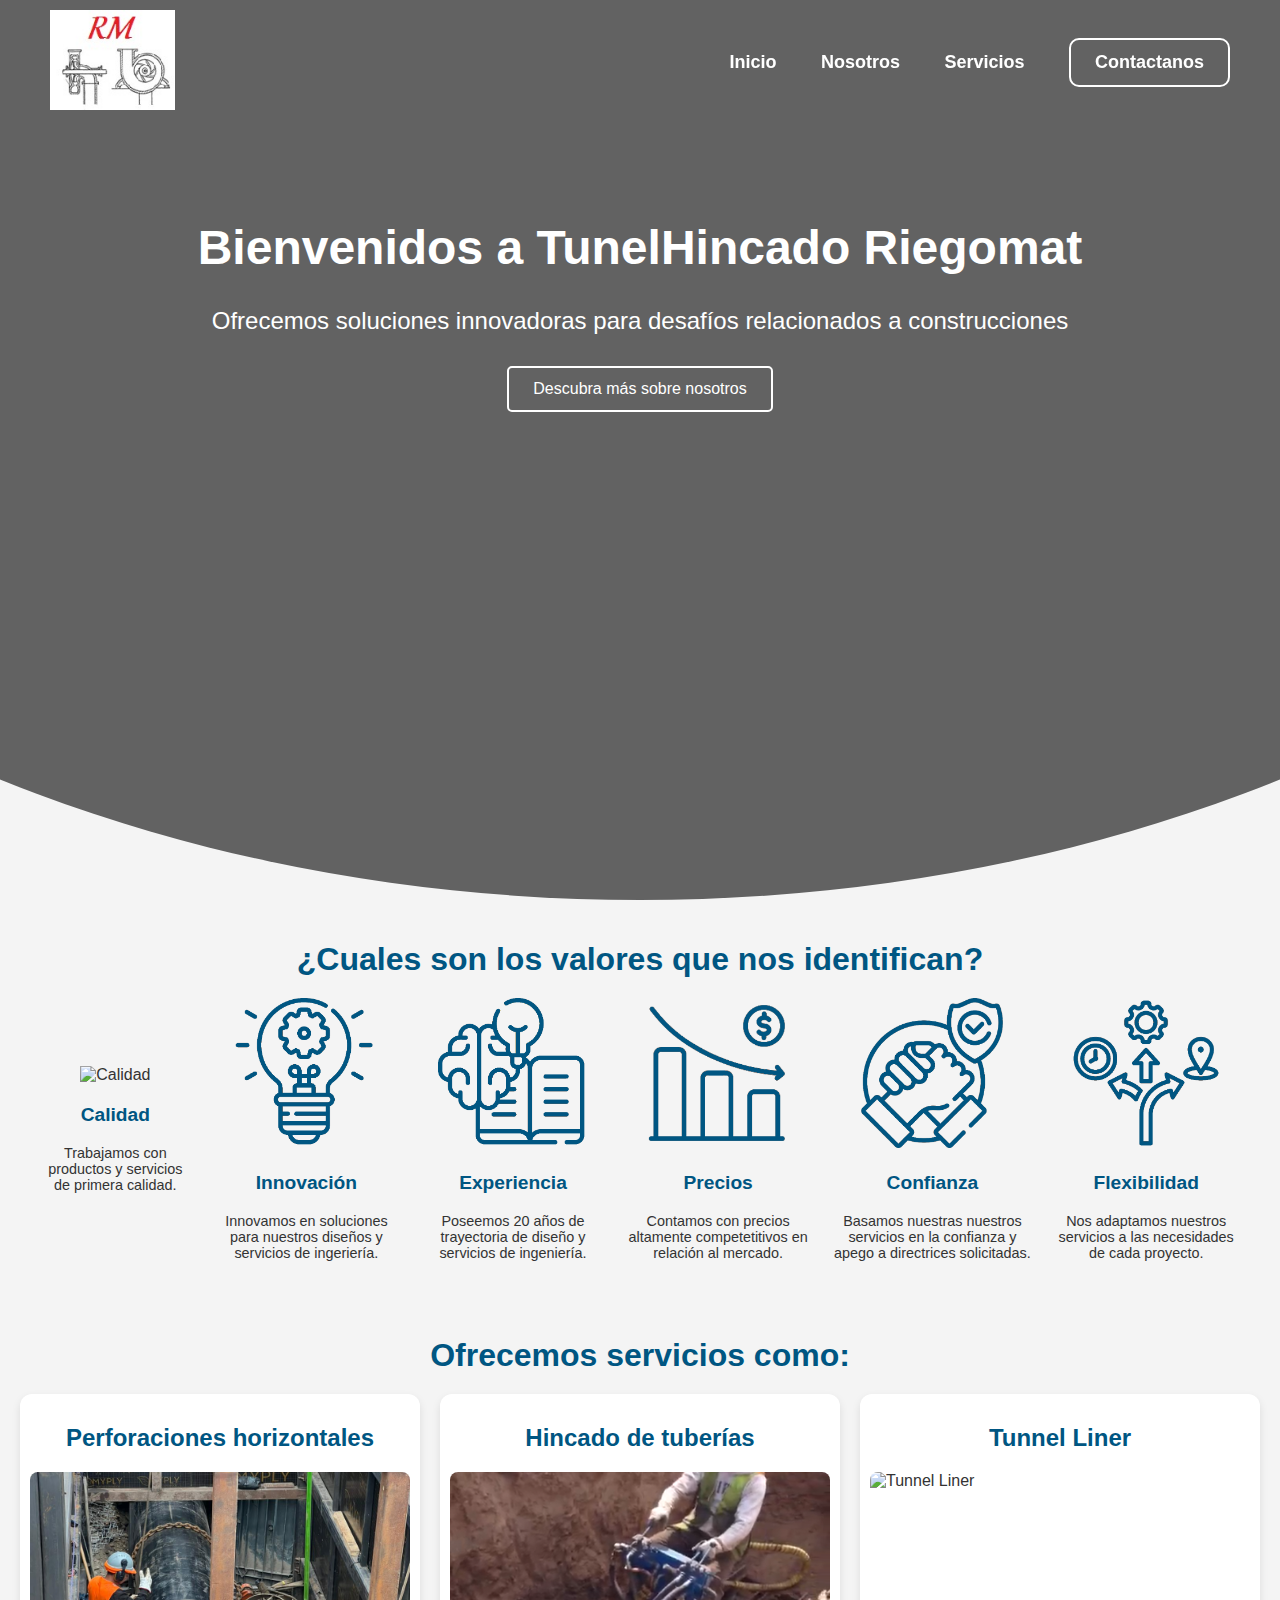
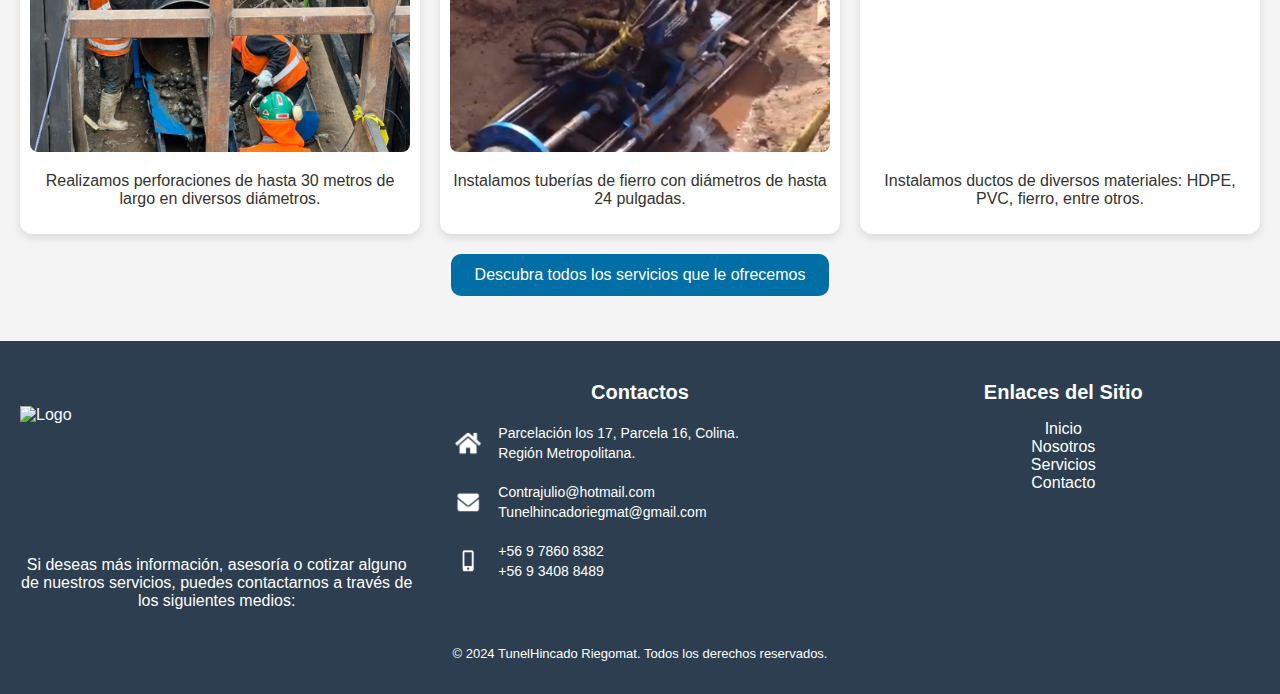
==== index.html @ de8405dd "Cambios de imagenes y ordenamiento" ====
<!DOCTYPE html>
<html lang="es">
<head>
    <meta charset="UTF-8">
    <meta name="viewport" content="width=device-width, initial-scale=1.0">
    <meta http-equiv="X-UA-Compatible" content="IE=edge">
    <title>TunelHincado Riegomat</title>
    <link rel="stylesheet" href="desings/web.css">
    <link rel="stylesheet" href="desings/presentation.css">
    <link rel="stylesheet" href="desings/trasparentNavBar.css">
    <link rel="stylesheet" href="desings/footer.css">
    <!--
    <meta name="description" content="Somos una empresa especializada en el sector de 
    Perforaciones horizontales, Hincado de tuberías, Contrucción de pozos profundos, etc.">
    <meta property="og:title" content="TunelHincado Riegomat | Especializados en Obras Civiles y soluciones innovadoras">
    <meta property="og:description" content="Somos una empresa especializada en el sector de 
    Perforaciones horizontales, Hincado de tuberías, Contrucción de pozos profundos, etc.">
    <meta property="og:url" content="https://www.tunelhincadoriegomat.cl/">-->
</head>
<body>
    <!-- Navegación Sticky -->
    <nav>
        <div class="logo-container">
            <a href="index.html"><img src="imagenes/Logos/icono1.jpg" alt="Logo"></a>
        </div>
        <div>
            <a href="index.html">Inicio</a>
            <a href="Information.html">Nosotros</a>
            <a href="service.html">Servicios</a>
            <a><button class="quote-btn" onclick="window.location.href='quote.html'">Contactanos</button></a>
        </div>
    </nav>

    <!-- Primera vista (Presentación) -->
    <section class="hero">
        <video autoplay muted loop>
            <source src="imagenes/video-presentacion.mp4" type="video/mp4">
            Tu navegador no soporta el video.
        </video>

        <div class="hero-content">
            <h1>Bienvenidos a TunelHincado Riegomat</h1>
            <p>Ofrecemos soluciones innovadoras para desafíos relacionados a construcciones</p>
            <button class="hero-btn" onclick="window.location.href='information.html'">Descubra más sobre nosotros</button>
        </div>        
    </section>

    <!-- Contenido Principal -->
    <div class="ranked-container">
        <h1>¿Cuales son los valores que nos identifican?</h1>
        <div class="values-container">
            <div class="value-item">
                <img src="imagenes/iconos/calidad.png" alt="Calidad">
                <h3>Calidad</h3>
                <p>Trabajamos con productos y servicios de primera calidad.</p>
            </div>
            <div class="value-item">
                <img src="imagenes/Iconos/innovacion.png" alt="Innovación">
                <h3>Innovación</h3>
                <p>Innovamos en soluciones para nuestros diseños y servicios de ingeriería.</p>
            </div>
            <div class="value-item">
                <img src="imagenes/Iconos/experiencia.png" alt="Experiencia">
                <h3>Experiencia</h3>
                <p>Poseemos 20 años de trayectoria de diseño y servicios de ingeniería.</p>
            </div>
            <div class="value-item">
                <img src="imagenes/Iconos/precios.png" alt="Precios">
                <h3>Precios</h3>
                <p>Contamos con precios altamente competetitivos en relación al mercado.</p>
            </div>
            <div class="value-item">
                <img src="imagenes/Iconos/confianza.png" alt="Confianza">
                <h3>Confianza</h3>
                <p>Basamos nuestras nuestros servicios en la confianza y apego a directrices solicitadas.</p>
            </div>
            <div class="value-item">
                <img src="imagenes/Iconos/flexibilidad.png" alt="Flexibilidad">
                <h3>Flexibilidad</h3>
                <p>Nos adaptamos nuestros servicios a las necesidades de cada proyecto.</p>
            </div>
        </div>
    </div>

    <!-- Contenido Principal -->
    <h1>Ofrecemos servicios como:</h1>
    <div class="main-container">
        <article>
            <h2>Perforaciones horizontales</h2>
            <img id="slider-1" src="../imagenes/Servicios/Tuneleras/Perforación Horizontal/1.jpeg" alt="Perforaciones Horizontales">
            <p>Realizamos perforaciones de hasta 30 metros de largo en diversos diámetros.</p>
        </article>

        <article>
            <h2>Hincado de tuberías</h2>
            <img  id="slider-2" src="../imagenes/Servicios/Tuneleras/Hincado de Tuberías/1.png" alt="Hincado de Tuberías">
            <p>Instalamos tuberías de fierro con diámetros de hasta 24 pulgadas.</p>
        </article>

        <article>
            <h2>Tunnel Liner</h2>
            <img  id="slider-3" src="../imagenes/Servicios/Tunnel liner/1.png" alt="Tunnel Liner">
            <p>Instalamos ductos de diversos materiales: HDPE, PVC, fierro, entre otros.</p>
        </article>
    </div>

    <div class="container">
        <button class="btn" onclick="window.location.href='service.html'">Descubra todos los servicios que le ofrecemos</button>
    </div>

    <!-- Pie de Página -->
    <footer>
        <div class="footer-container">
            <!-- Información -->
            <div class="footer-section">
                <img src="imagenes/logos/icono1.jpg" alt="Logo" class="footer-logo">
                <p class="centerText">
                    Si deseas más información, asesoría o cotizar alguno de nuestros servicios, 
                    puedes contactarnos a través de los siguientes medios:
                </p>
            </div>

            <!-- Contacto -->
            <div class="footer-section">
                <h3>Contactos</h3>
                <div class="contact-container">
                    <div class="contact-info">
                        <img src="imagenes/Iconos/house1.png" alt="Icono dirección">
                        <p>Parcelación los 17, Parcela 16, Colina.<br>Región Metropolitana.</p>
                    </div>
                    <div class="contact-info">
                        <img src="imagenes/Iconos/mail1.png" alt="Icono correo">
                        <p><a href="mailto:Contrajulio@hotmail.com">Contrajulio@hotmail.com</a><br>
                            <a href="mailto:Tunelhincadoriegmat@gmail.com">Tunelhincadoriegmat@gmail.com</a></p>
                    </div>
                    <div class="contact-info">
                        <img src="imagenes/Iconos/cellphone1.png" alt="Icono celular">
                        <p><a href="tel:+56978608382">+56 9 7860 8382</a><br>
                            <a href="tel:+56934088489">+56 9 3408 8489</a></p>
                    </div>
                </div>
            </div>
    
            <!-- Enlaces del sitio -->
            <div class="footer-section">
                <h3>Enlaces del Sitio</h3>
                <ul>
                    <li><a href="index.html">Inicio</a></li>
                    <li><a href="Information.html">Nosotros</a></li>
                    <li><a href="service.html">Servicios</a></li>
                    <li><a href="quote.html">Contacto</a></li>
                </ul>
            </div>
        </div>
        <div style="text-align: center;">
            <p>© 2024 TunelHincado Riegomat. Todos los derechos reservados.</p>
        </div>
    </footer>

    <script>
        document.addEventListener("DOMContentLoaded", () => {
            const navbar = document.querySelector("nav");
        
            window.addEventListener("scroll", () => {
                if (window.scrollY > 0) {
                    navbar.classList.add("scrolled");
                } else {
                    navbar.classList.remove("scrolled");
                }
            });
        });
    </script>

    <script>
        document.addEventListener('DOMContentLoaded', function() {
        const quoteBtn = document.querySelector('.quote-btn');
        
        quoteBtn.addEventListener('click', function() {
            quoteBtn.classList.add('active');
        });
        });
    </script>
    <script>
        const imagesSlider1 = [
        "../imagenes/Servicios/Tuneleras/Perforación Horizontal/1.jpeg",
        "../imagenes/Servicios/Tuneleras/Perforación Horizontal/3.jpg",
        "../imagenes/Servicios/Tuneleras/Perforación Horizontal/5.jpg",
        ];

        const imagesSlider2 = [
        "../imagenes/Servicios/Tuneleras/Hincado de Tuberías/1.png",
        "../imagenes/Servicios/Tuneleras/Hincado de Tuberías/2.jpg",
        "../imagenes/Servicios/Tuneleras/Hincado de Tuberías/3.jpeg",
        "../imagenes/Servicios/Tuneleras/Hincado de Tuberías/4.jpeg",
        ];

        let currentIndex1 = 0;
        let currentIndex2 = 0;

        const slider1 = document.getElementById('slider-1');
        const slider2 = document.getElementById('slider-2');

        slider1.classList.add('fade');
        slider2.classList.add('fade');

        function changeImage() {
        slider1.style.opacity = 0;
        slider2.style.opacity = 0;

        setTimeout(() => {
            currentIndex1 = (currentIndex1 + 1) % imagesSlider1.length;
            slider1.src = imagesSlider1[currentIndex1];

            currentIndex2 = (currentIndex2 + 1) % imagesSlider2.length;
            slider2.src = imagesSlider2[currentIndex2];

            slider1.onload = () => {
            slider1.style.opacity = 1;
            };

            slider2.onload = () => {
            slider2.style.opacity = 1;
            };
            }, 1000);
        }
        setInterval(changeImage, 5000);
    </script>
</body>
</html>
---- desings/web.css ----
/* Estilo general */
body, html {
    margin: 0;
    padding: 0;
    font-family: 'Roboto', sans-serif;
    background-color: #f4f4f4;
    color: #333;
}

/* Diseño del subtitulo del body */
h1 {
    font-size: 2rem;
    text-align: center;
    color: #005682;
    margin-bottom: 0.5px;
}

h2 {
    font-size: 1.5rem;
    text-align: center;
    color: #005682;
    margin-bottom: 0.5px;
}

.container {
    text-align: center;
}

.btn {
    background-color: #016ea5;
    color: white;
    border: none;
    padding: 12px 24px;
    font-size: 16px;
    cursor: pointer;
    border-radius: 10px;
    transition: background-color 0.3s ease, transform 0.2s ease;
    margin-bottom: 45px; 
}

.btn:hover {
    background-color: #003955;
    transform: scale(1.05);
}


/* Contenedor principal */
.main-container {
    display: flex;
    justify-content: space-between;
    flex-wrap: wrap;
    padding: 20px 20px;
    gap: 20px;
}

/* Diseño para los artículos */
.main-container article {
    flex: 1;
    background-color: white;
    padding: 10px;
    border-radius: 12px;
    box-shadow: 0 4px 8px rgba(0, 0, 0, 0.1);
    transition: transform 0.3s ease, box-shadow 0.3s ease;
}

/* animación de los articulos */
.main-container article:hover {
    transform: translateY(-10px);
    box-shadow: 0 8px 16px rgba(0, 0, 0, 0.2);
}

/* diseño de las imagenes en los articulos */
.main-container article img {
    display: block;
    margin: 20px auto;
    height: 280px;
    width: 100%;
    object-fit: cover;
    border-radius: 8px;
}

/* diseño del subtitulo en los articulos */
.main-container article h2 {
    color: #005682;
    text-align: center;
}

/* diseño del cuerpo en los articulos */
.main-container article p {
    text-align: center;
}

.fade {
    transition: opacity 1s ease-in-out;
  }
---- desings/presentation.css ----
/* Hero Section */
.hero {
    position: relative;
    display: flex;
    justify-content: center;
    align-items: center;
    text-align: center;
    clip-path: ellipse(100% 100% at 50% 0%);
    overflow: hidden;
    height: 100vh;
    padding: 0 10%; /* Añadir padding para mantener el margen */
}

.hero video {
    position: absolute;
    top: 0;
    left: 0;
    width: 100%; /* Aumentar el ancho del video */
    height: 100%;
    object-fit: cover;
    z-index: -1;
}

/* Contenido del Hero */
.hero-content {
    position: absolute;
    top: 0;
    left: 0;
    width: 100%;
    height: 100%;
    background: rgba(0, 0, 0, 0.6);
}

/* Título */
.hero h1 {
    margin-top: 220px;
    font-size: 3rem;
    font-weight: bold;
    color: #fff;
    margin-bottom: 10px;
}

/* Descripción */
.hero p {
    font-size: 1.5rem;
    line-height: 1.8;
    color: #fff;
}

/* Botón Hero */
.hero-btn {
    background-color: transparent;
    color: white;
    border: 2px solid white;
    padding: 12px 24px;
    font-size: 16px;
    cursor: pointer;
    border-radius: 5px;
    transition: background-color 0.3s ease, transform 0.2s ease;
    margin-bottom: 45px;
}

.ranked-container {
    padding: 20px;
    text-align: center;
}

.values-container {
    display: flex;
    flex-direction: row;
    justify-content: space-around;
    flex-wrap: nowrap;
    align-items: center;
    gap: 20px;
    margin: 20px;
}

.value-item {
    text-align: center;
    max-width: 200px;
}

.value-item img {
    width: 150px;
    height: 150px;
}

.value-item h3 {
    color: #005682;
    font-size: 1.2rem;
}

.value-item p {
    font-size: 0.9rem;
    color: #333;
}
---- desings/trasparentNavBar.css ----
/* Barra de navegación */
    nav {
        position: fixed;
        top: 0;
        left: 0;
        right: 0;
        z-index: 10;
        display: flex;
        justify-content: space-between;
        align-items: center;
        background-color: transparent;
        padding: 10px 30px;
        transition: background-color 0.3s ease;
    }

    /* Estado al desplazarse */
    nav.scrolled {
        background-color: white;
        box-shadow: 0 8px 10px rgba(0, 0, 0, 0.2);
    }

    nav.scrolled a {
        color: black;
    }

    /* tamaño del logo */
    nav .logo-container img {
        height: 100px;
        width: auto;
    }

    /* diseño de las opciones del navegador */
    nav a {
        color: white;
        text-decoration: none;
        margin: 0 20px;
        font-weight: bold;
        font-size: 18px;
        transition: color 0.3s ease-in-out;
    }

    /* animación del navegador */
    nav a:hover {
        color: #ffc107;
    }

    .quote-btn {
        background-color: transparent;
        color: white;
        border: 2px solid white;
        padding: 12px 24px;
        font-size: 18px;
        font-weight: bold;
        cursor: pointer;
        border-radius: 10px;
        transition: background-color 0.3s ease, transform 0.2s ease;
    }

    .quote-btn:hover {
        background-color: red;
        color: white;
    }
      
    .quote-btn.active {
        background-color: red;
        color: white;
    }

    nav.scrolled .quote-btn { 
        color: black; 
        border-color: black; 
    }
---- desings/footer.css ----
/* Estilo general del pie de página */
footer {
    background-color: #2C3E50;
    color: white;
    padding: 20px;
    font-size: 16px;
}

/* contenedores del footer */
.footer-container {
    display: flex;
    flex-wrap: wrap;
    gap: 30px;
    justify-content: space-between;
}

/* Logo en el footer */
.footer-logo {
    display: block;
    margin: 45px auto 20px;
    height: 130px;
    width: auto;
}

/* diseño de cada sección (Indicaciones, contactos y enlaces) */
.footer-section {
    flex: 1;
    flex-direction: column;
    align-items: flex-start;
    gap: 15px;
    min-width: 250px;
}

/* diseño de los encabezados en cada sección */
.footer-section h3 {
    font-size: 20px;
    margin-bottom: 10px;
    text-align: center;
}

.centerText {
    text-align: center;
}

/* diseños de la lista desordenada en enlaces */
.footer-section ul {
    list-style: none;
    padding: 0;
    text-align: center;
}

/* diseño del link en las listas */
.footer-section ul li a {
    text-decoration: none;
    color: white;
}

/* animación del link en las listas */
.footer-section ul li a:hover {
    color: #fff;
}

/* Contacto horizontal */
.contact-container {
    display: flex;
    flex-direction: column;
    align-items: flex-start;
}

.contact-info {
    display: flex;
    align-items: center;
    gap: 15px;
    margin: 10px;
}

.contact-info p {
    margin: 0;
    font-size: 14px;
    line-height: 1.4;
    color: white;
}

.contact-info a {
    text-decoration: none;
    color: white;
}

.contact-info a:hover {
    text-decoration: underline;
    color: #aaa;
}

/* Diseño y tamaño de la imagen de contactos */
.contact-info img {
    width: 30px;
    height: 30px;
}

/* Derechos reservados */
footer div[style="text-align: center;"] {
    margin-top: 20px;
    font-size: 13px;
    color: white;
}
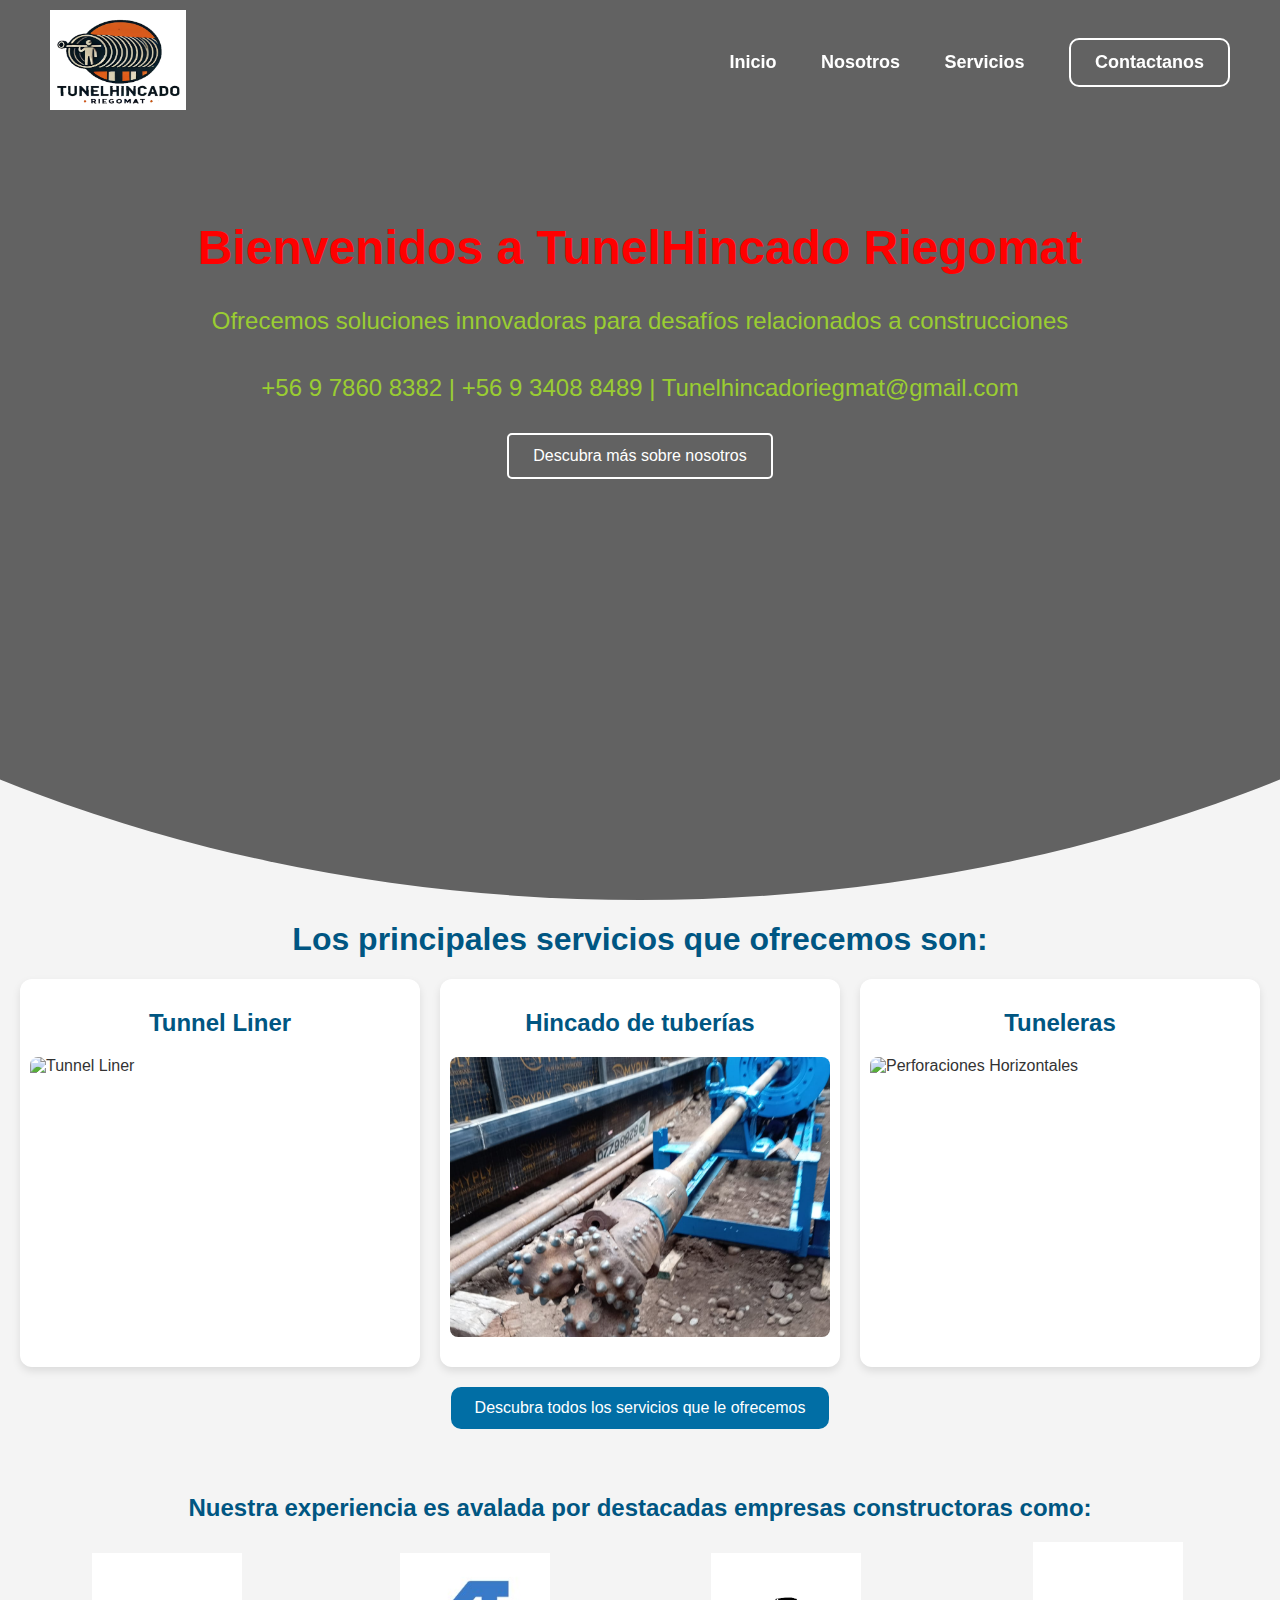
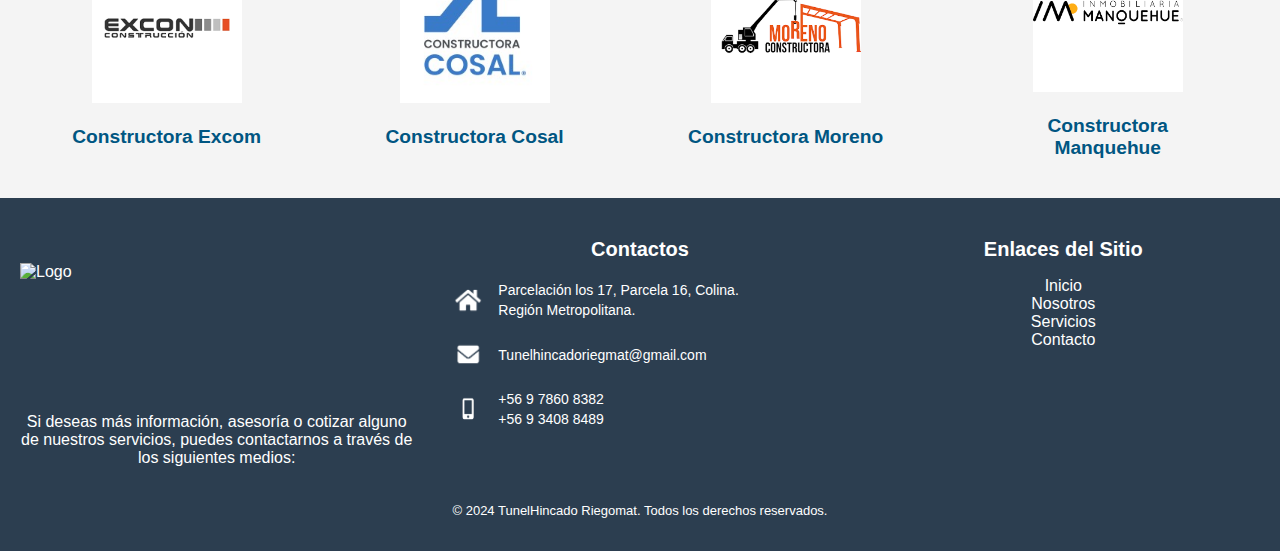
==== commit e508b25a: "Término de la página web" ====
--- a/index.html
+++ b/index.html
@@ -21,7 +21,7 @@
     <!-- Navegación Sticky -->
     <nav>
         <div class="logo-container">
-            <a href="index.html"><img src="imagenes/Logos/icono1.jpg" alt="Logo"></a>
+            <a href="index.html"><img src="imagenes/Logos/icono1.png" alt="Logo"></a>
         </div>
         <div>
             <a href="index.html">Inicio</a>
@@ -41,71 +41,54 @@
         <div class="hero-content">
             <h1>Bienvenidos a TunelHincado Riegomat</h1>
             <p>Ofrecemos soluciones innovadoras para desafíos relacionados a construcciones</p>
+            <p>+56 9 7860 8382 | +56 9 3408 8489 | Tunelhincadoriegmat@gmail.com</p>
             <button class="hero-btn" onclick="window.location.href='information.html'">Descubra más sobre nosotros</button>
         </div>        
     </section>
 
     <!-- Contenido Principal -->
-    <div class="ranked-container">
-        <h1>¿Cuales son los valores que nos identifican?</h1>
-        <div class="values-container">
-            <div class="value-item">
-                <img src="imagenes/iconos/calidad.png" alt="Calidad">
-                <h3>Calidad</h3>
-                <p>Trabajamos con productos y servicios de primera calidad.</p>
-            </div>
-            <div class="value-item">
-                <img src="imagenes/Iconos/innovacion.png" alt="Innovación">
-                <h3>Innovación</h3>
-                <p>Innovamos en soluciones para nuestros diseños y servicios de ingeriería.</p>
-            </div>
-            <div class="value-item">
-                <img src="imagenes/Iconos/experiencia.png" alt="Experiencia">
-                <h3>Experiencia</h3>
-                <p>Poseemos 20 años de trayectoria de diseño y servicios de ingeniería.</p>
-            </div>
-            <div class="value-item">
-                <img src="imagenes/Iconos/precios.png" alt="Precios">
-                <h3>Precios</h3>
-                <p>Contamos con precios altamente competetitivos en relación al mercado.</p>
-            </div>
-            <div class="value-item">
-                <img src="imagenes/Iconos/confianza.png" alt="Confianza">
-                <h3>Confianza</h3>
-                <p>Basamos nuestras nuestros servicios en la confianza y apego a directrices solicitadas.</p>
-            </div>
-            <div class="value-item">
-                <img src="imagenes/Iconos/flexibilidad.png" alt="Flexibilidad">
-                <h3>Flexibilidad</h3>
-                <p>Nos adaptamos nuestros servicios a las necesidades de cada proyecto.</p>
-            </div>
-        </div>
-    </div>
-
-    <!-- Contenido Principal -->
-    <h1>Ofrecemos servicios como:</h1>
+    <h1>Los principales servicios que ofrecemos son:</h1>
     <div class="main-container">
-        <article>
-            <h2>Perforaciones horizontales</h2>
-            <img id="slider-1" src="../imagenes/Servicios/Tuneleras/Perforación Horizontal/1.jpeg" alt="Perforaciones Horizontales">
-            <p>Realizamos perforaciones de hasta 30 metros de largo en diversos diámetros.</p>
-        </article>
-
-        <article>
-            <h2>Hincado de tuberías</h2>
-            <img  id="slider-2" src="../imagenes/Servicios/Tuneleras/Hincado de Tuberías/1.png" alt="Hincado de Tuberías">
-            <p>Instalamos tuberías de fierro con diámetros de hasta 24 pulgadas.</p>
-        </article>
-
         <article>
             <h2>Tunnel Liner</h2>
             <img  id="slider-3" src="../imagenes/Servicios/Tunnel liner/1.png" alt="Tunnel Liner">
-            <p>Instalamos ductos de diversos materiales: HDPE, PVC, fierro, entre otros.</p>
+        </article>
+
+        <article>
+            <h2>Hincado de tuberías</h2>
+            <img  id="slider-2" src="../imagenes/FotosInicio/2.jpeg" alt="Hincado de Tuberías">
+        </article>
+
+        <article>
+            <h2>Tuneleras</h2>
+            <img id="slider-1" src="../imagenes/Servicios/Tuneleras/Perforación Horizontal/1.jpg" alt="Perforaciones Horizontales">
         </article>
     </div>
 
     <div class="container">
         <button class="btn" onclick="window.location.href='service.html'">Descubra todos los servicios que le ofrecemos</button>
+    </div>
+
+    <div>
+        <h2>Nuestra experiencia es avalada por destacadas empresas constructoras como:</h2>
+        <div class="companies-container">
+            <div class="companies-item">
+                <img src="imagenes/Logos/excom-logo.png" alt="Constructora Excom">
+                <h3>Constructora Excom</h3>
+            </div>
+            <div class="companies-item">
+                <img src="imagenes/Logos/cosal-logo.jpeg" alt="Constructora Cosal">
+                <h3>Constructora Cosal</h3>
+            </div>
+            <div class="companies-item">
+                <img src="imagenes/Logos/moreno-logo.png" alt="Constructora Moreno">
+                <h3>Constructora Moreno</h3>
+            </div>
+            <div class="companies-item">
+                <img src="imagenes/Logos/logo-manquehue.png" alt="Constructora Manquehue">
+                <h3>Constructora Manquehue</h3>
+            </div>
+        </div>
     </div>
 
     <!-- Pie de Página -->
@@ -113,7 +96,7 @@
         <div class="footer-container">
             <!-- Información -->
             <div class="footer-section">
-                <img src="imagenes/logos/icono1.jpg" alt="Logo" class="footer-logo">
+                <img src="imagenes/logos/icono1.png" alt="Logo" class="footer-logo">
                 <p class="centerText">
                     Si deseas más información, asesoría o cotizar alguno de nuestros servicios, 
                     puedes contactarnos a través de los siguientes medios:
@@ -130,8 +113,7 @@
                     </div>
                     <div class="contact-info">
                         <img src="imagenes/Iconos/mail1.png" alt="Icono correo">
-                        <p><a href="mailto:Contrajulio@hotmail.com">Contrajulio@hotmail.com</a><br>
-                            <a href="mailto:Tunelhincadoriegmat@gmail.com">Tunelhincadoriegmat@gmail.com</a></p>
+                        <p><a href="mailto:Tunelhincadoriegmat@gmail.com">Tunelhincadoriegmat@gmail.com</a></p>
                     </div>
                     <div class="contact-info">
                         <img src="imagenes/Iconos/cellphone1.png" alt="Icono celular">
@@ -170,60 +152,75 @@
             });
         });
     </script>
-
     <script>
+            document.addEventListener('DOMContentLoaded', function() {
+            const quoteBtn = document.querySelector('.quote-btn');
+            
+            quoteBtn.addEventListener('click', function() {
+                quoteBtn.classList.add('active');
+            });
+            });
+        </script>
+    <!--
+        <script>
         document.addEventListener('DOMContentLoaded', function() {
-        const quoteBtn = document.querySelector('.quote-btn');
-        
-        quoteBtn.addEventListener('click', function() {
-            quoteBtn.classList.add('active');
-        });
+            // Imágenes para cada slider
+            const imagesSlider1 = [
+                "../imagenes/Servicios/Tuneleras/Perforación Horizontal/1.jpg",
+                "../imagenes/Servicios/Tuneleras/Perforación Horizontal/2.jpg",
+                "../imagenes/Servicios/Tuneleras/Perforación Horizontal/3.jpg",
+            ];
+        
+            const imagesSlider2 = [
+                "../imagenes/Servicios/Tuneleras/Hincado de Tuberías/1.jpeg",
+                "../imagenes/Servicios/Tuneleras/Hincado de Tuberías/2.png",
+                "../imagenes/Servicios/Tuneleras/Hincado de Tuberías/3.jpeg",
+            ];
+        
+            let currentIndex1 = 0;
+            let currentIndex2 = 0;
+        
+            const slider1 = document.getElementById('slider-1');
+            const slider2 = document.getElementById('slider-2');
+        
+            // Agrega la clase para la transición (asegúrate de tener definida la clase .fade en tu CSS)
+            slider1.classList.add('fade');
+            slider2.classList.add('fade');
+        
+            // Duración de la transición (en milisegundos)
+            const fadeDuration = 1000;
+        
+            // Función para cambiar la imagen del primer slider
+            function changeImageSlider1() {
+                slider1.style.opacity = 0;
+                setTimeout(() => {
+                    currentIndex1 = (currentIndex1 + 1) % imagesSlider1.length;
+                    slider1.src = imagesSlider1[currentIndex1];
+                    // Al cargar la nueva imagen, se restablece la opacidad
+                    slider1.onload = () => {
+                        slider1.style.opacity = 1;
+                    };
+                }, fadeDuration);
+            }
+        
+            // Función para cambiar la imagen del segundo slider
+            function changeImageSlider2() {
+                slider2.style.opacity = 0;
+                setTimeout(() => {
+                    currentIndex2 = (currentIndex2 + 1) % imagesSlider2.length;
+                    slider2.src = imagesSlider2[currentIndex2];
+                    slider2.onload = () => {
+                        slider2.style.opacity = 1;
+                    };
+                }, fadeDuration);
+            }
+        
+            // Configura intervalos diferentes para cada slider
+            // Por ejemplo, el slider 1 cambiará cada 5 segundos y el slider 2 cada 7 segundos.
+            setInterval(changeImageSlider1, 5000);
+            setInterval(changeImageSlider2, 7000);
         });
     </script>
-    <script>
-        const imagesSlider1 = [
-        "../imagenes/Servicios/Tuneleras/Perforación Horizontal/1.jpeg",
-        "../imagenes/Servicios/Tuneleras/Perforación Horizontal/3.jpg",
-        "../imagenes/Servicios/Tuneleras/Perforación Horizontal/5.jpg",
-        ];
-
-        const imagesSlider2 = [
-        "../imagenes/Servicios/Tuneleras/Hincado de Tuberías/1.png",
-        "../imagenes/Servicios/Tuneleras/Hincado de Tuberías/2.jpg",
-        "../imagenes/Servicios/Tuneleras/Hincado de Tuberías/3.jpeg",
-        "../imagenes/Servicios/Tuneleras/Hincado de Tuberías/4.jpeg",
-        ];
-
-        let currentIndex1 = 0;
-        let currentIndex2 = 0;
-
-        const slider1 = document.getElementById('slider-1');
-        const slider2 = document.getElementById('slider-2');
-
-        slider1.classList.add('fade');
-        slider2.classList.add('fade');
-
-        function changeImage() {
-        slider1.style.opacity = 0;
-        slider2.style.opacity = 0;
-
-        setTimeout(() => {
-            currentIndex1 = (currentIndex1 + 1) % imagesSlider1.length;
-            slider1.src = imagesSlider1[currentIndex1];
-
-            currentIndex2 = (currentIndex2 + 1) % imagesSlider2.length;
-            slider2.src = imagesSlider2[currentIndex2];
-
-            slider1.onload = () => {
-            slider1.style.opacity = 1;
-            };
-
-            slider2.onload = () => {
-            slider2.style.opacity = 1;
-            };
-            }, 1000);
-        }
-        setInterval(changeImage, 5000);
-    </script>
+    -->
 </body>
 </html>
--- a/desings/web.css
+++ b/desings/web.css
@@ -92,4 +92,34 @@
 
 .fade {
     transition: opacity 1s ease-in-out;
-  }+  }
+
+  .companies-container {
+    display: flex;
+    flex-direction: row;
+    justify-content: space-around;
+    flex-wrap: nowrap;
+    align-items: center;
+    gap: 20px;
+    margin: 20px;
+}
+
+.companies-item {
+    text-align: center;
+    max-width: 200px;
+}
+
+.companies-item img {
+    width: 150px;
+    height: 150px;
+}
+
+.companies-item h3 {
+    color: #005682;
+    font-size: 1.2rem;
+}
+
+.companies-item p {
+    font-size: 0.9rem;
+    color: #333;
+}--- a/desings/presentation.css
+++ b/desings/presentation.css
@@ -1,96 +1,70 @@
 /* Hero Section */
 .hero {
-    position: relative;
-    display: flex;
-    justify-content: center;
-    align-items: center;
-    text-align: center;
-    clip-path: ellipse(100% 100% at 50% 0%);
-    overflow: hidden;
-    height: 100vh;
-    padding: 0 10%; /* Añadir padding para mantener el margen */
+  position: relative;
+  display: flex;
+  justify-content: center;
+  align-items: center;
+  text-align: center;
+  clip-path: ellipse(100% 100% at 50% 0%);
+  overflow: hidden;
+  height: 100vh;
+  padding: 0 10%; /* Añadir padding para mantener el margen */
 }
 
 .hero video {
-    position: absolute;
-    top: 0;
-    left: 0;
-    width: 100%; /* Aumentar el ancho del video */
-    height: 100%;
-    object-fit: cover;
-    z-index: -1;
+  position: absolute;
+  top: 0;
+  left: 0;
+  width: 100%; /* Aumentar el ancho del video */
+  height: 100%;
+  object-fit: cover;
+  z-index: -1;
 }
 
 /* Contenido del Hero */
 .hero-content {
-    position: absolute;
-    top: 0;
-    left: 0;
-    width: 100%;
-    height: 100%;
-    background: rgba(0, 0, 0, 0.6);
+  position: absolute;
+  top: 0;
+  left: 0;
+  width: 100%;
+  height: 100%;
+  background: rgba(0, 0, 0, 0.6);
 }
 
 /* Título */
 .hero h1 {
-    margin-top: 220px;
-    font-size: 3rem;
-    font-weight: bold;
-    color: #fff;
-    margin-bottom: 10px;
+  margin-top: 220px;
+  font-size: 3rem;
+  font-weight: bold;
+  color: red;
+  margin-bottom: 10px;
 }
 
 /* Descripción */
 .hero p {
-    font-size: 1.5rem;
-    line-height: 1.8;
-    color: #fff;
+  font-size: 1.5rem;
+  line-height: 1.8;
+  color: yellowgreen;
 }
 
 /* Botón Hero */
 .hero-btn {
-    background-color: transparent;
-    color: white;
-    border: 2px solid white;
-    padding: 12px 24px;
-    font-size: 16px;
-    cursor: pointer;
-    border-radius: 5px;
-    transition: background-color 0.3s ease, transform 0.2s ease;
-    margin-bottom: 45px;
+  background-color: transparent;
+  color: white;
+  border: 2px solid white;
+  padding: 12px 24px;
+  font-size: 16px;
+  cursor: pointer;
+  border-radius: 5px;
+  transition: background-color 0.3s ease, transform 0.2s ease;
+  margin-bottom: 45px;
 }
 
-.ranked-container {
-    padding: 20px;
-    text-align: center;
+.hero-btn:hover {
+  background-color: white;
+  color: black;
+  transform: scale(1.05);
 }
 
-.values-container {
-    display: flex;
-    flex-direction: row;
-    justify-content: space-around;
-    flex-wrap: nowrap;
-    align-items: center;
-    gap: 20px;
-    margin: 20px;
-}
 
-.value-item {
-    text-align: center;
-    max-width: 200px;
-}
-
-.value-item img {
-    width: 150px;
-    height: 150px;
-}
-
-.value-item h3 {
-    color: #005682;
-    font-size: 1.2rem;
-}
-
-.value-item p {
-    font-size: 0.9rem;
-    color: #333;
-}+  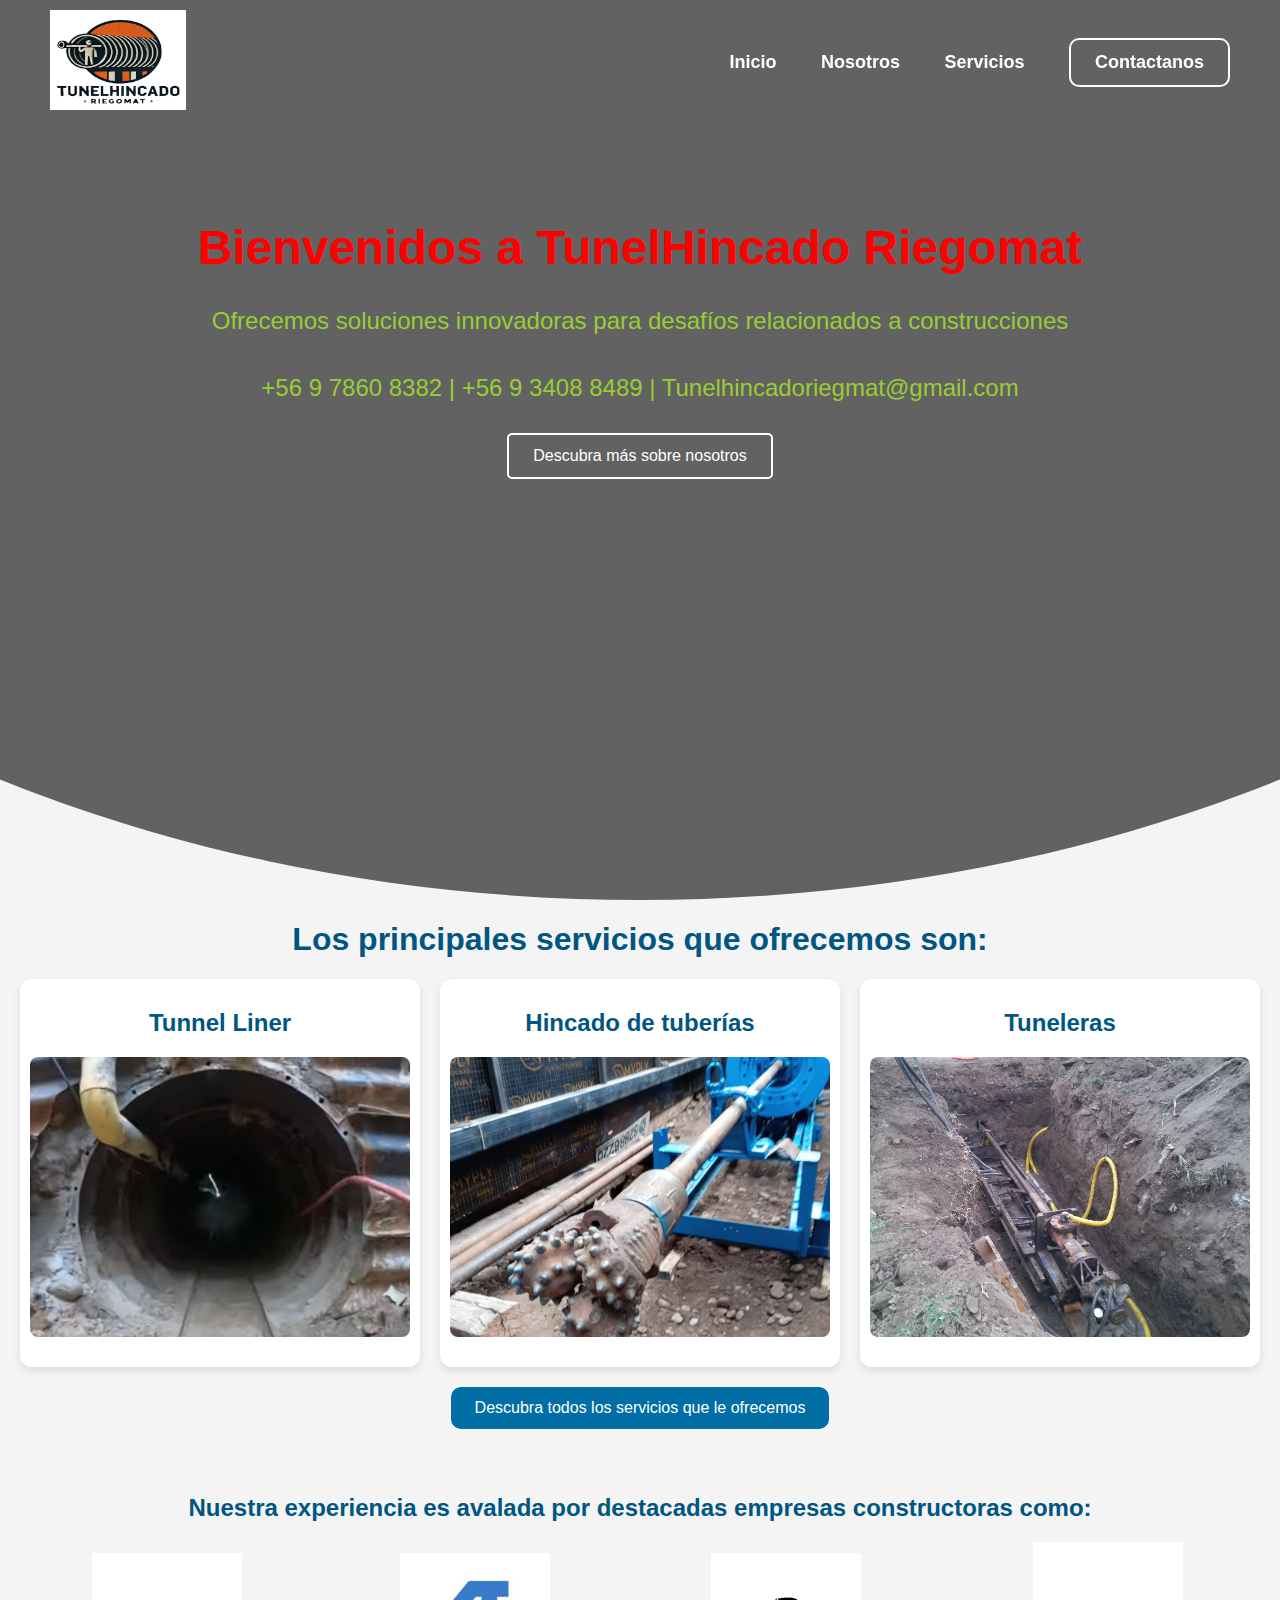
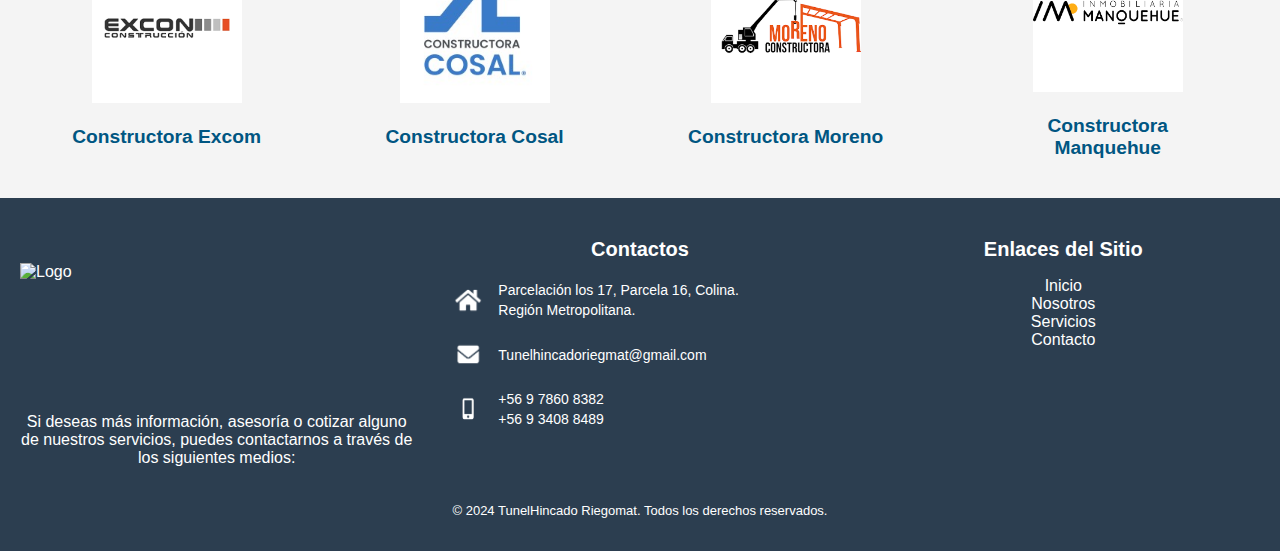
==== commit a460a9ff: "Pequeños cambios" ====
--- a/index.html
+++ b/index.html
@@ -9,13 +9,13 @@
     <link rel="stylesheet" href="desings/presentation.css">
     <link rel="stylesheet" href="desings/trasparentNavBar.css">
     <link rel="stylesheet" href="desings/footer.css">
-    <!--
+    
     <meta name="description" content="Somos una empresa especializada en el sector de 
     Perforaciones horizontales, Hincado de tuberías, Contrucción de pozos profundos, etc.">
     <meta property="og:title" content="TunelHincado Riegomat | Especializados en Obras Civiles y soluciones innovadoras">
     <meta property="og:description" content="Somos una empresa especializada en el sector de 
-    Perforaciones horizontales, Hincado de tuberías, Contrucción de pozos profundos, etc.">
-    <meta property="og:url" content="https://www.tunelhincadoriegomat.cl/">-->
+    Perforaciones horizontales, Hincado de tuberías, etc.">
+    <meta property="og:url" content="https://www.tunelhincadoriegomat.cl/"
 </head>
 <body>
     <!-- Navegación Sticky -->
@@ -51,17 +51,17 @@
     <div class="main-container">
         <article>
             <h2>Tunnel Liner</h2>
-            <img  id="slider-3" src="../imagenes/Servicios/Tunnel liner/1.png" alt="Tunnel Liner">
+            <img  src="imagenes/FotosInicio/1.png" alt="Tunnel Liner">
         </article>
 
         <article>
             <h2>Hincado de tuberías</h2>
-            <img  id="slider-2" src="../imagenes/FotosInicio/2.jpeg" alt="Hincado de Tuberías">
+            <img src="imagenes/FotosInicio/2.jpeg" alt="Hincado de Tuberías">
         </article>
 
         <article>
             <h2>Tuneleras</h2>
-            <img id="slider-1" src="../imagenes/Servicios/Tuneleras/Perforación Horizontal/1.jpg" alt="Perforaciones Horizontales">
+            <img src="imagenes/FotosInicio/3.JPG" alt="Perforaciones Horizontales">
         </article>
     </div>
 
